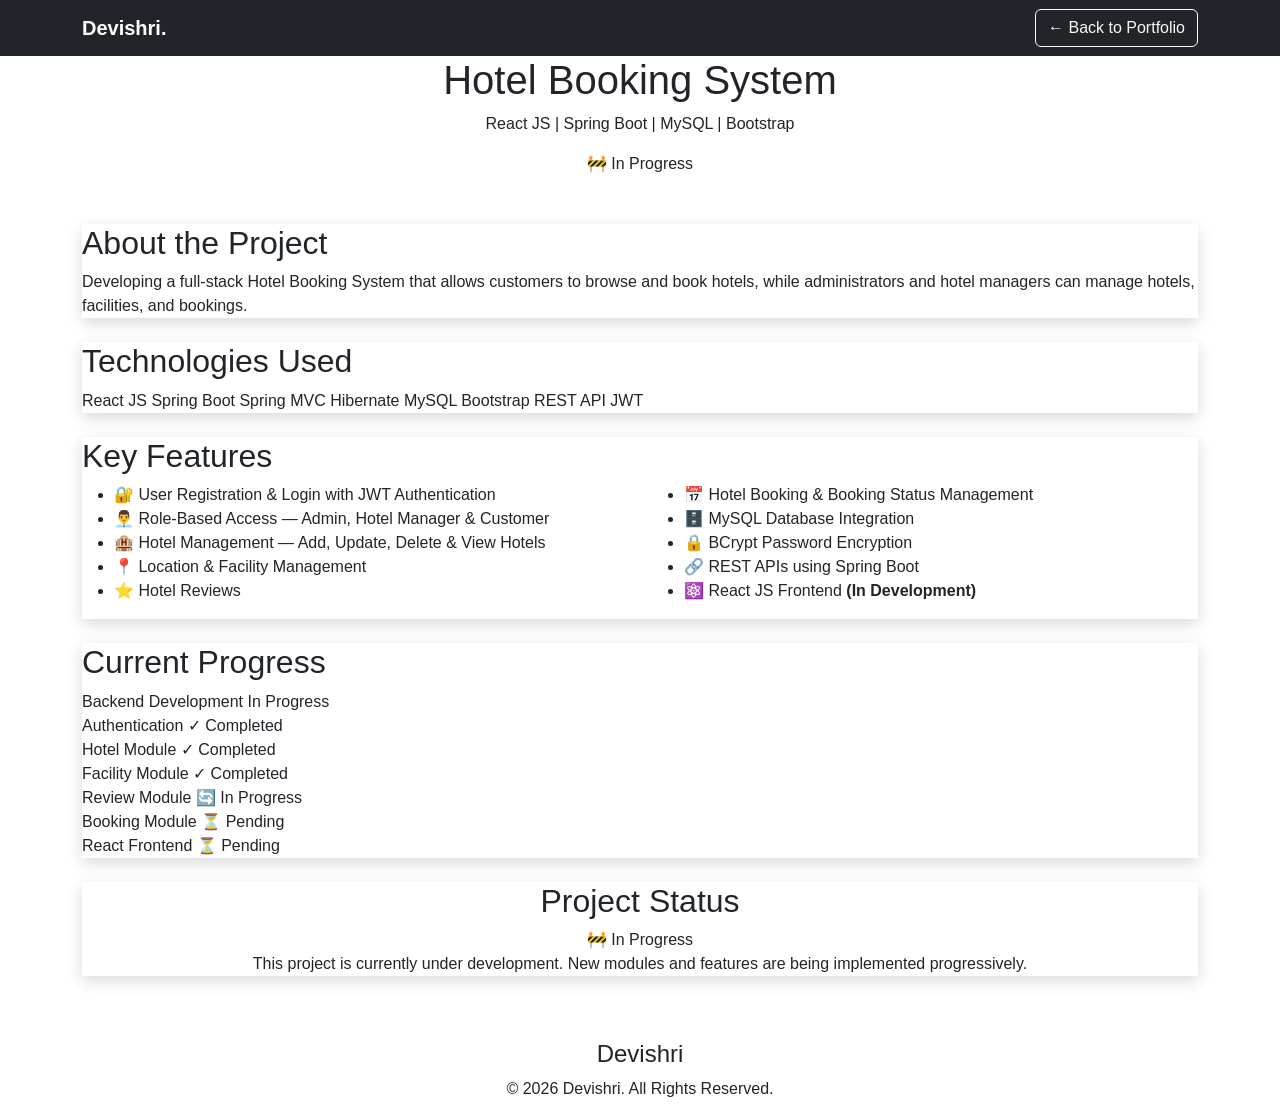
==== hotel-project.html @ 1232fc9a "Add files via upload" ====
<!DOCTYPE html>
<html lang="en">

<head>

    <meta charset="UTF-8">

    <meta name="viewport"
          content="width=device-width, initial-scale=1.0">

    <title>Hotel Booking System | Devishri</title>

    <!-- Bootstrap CSS -->
    <link href="https://cdn.jsdelivr.net/npm/bootstrap@5.3.3/dist/css/bootstrap.min.css"
          rel="stylesheet">

    <!-- Bootstrap Icons -->
    <link rel="stylesheet"
          href="https://cdn.jsdelivr.net/npm/bootstrap-icons@1.11.3/font/bootstrap-icons.min.css">

    <!-- Custom CSS -->
    <link rel="stylesheet" href="style.css">

</head>

<body>

<!-- ================= NAVBAR ================= -->

<nav class="navbar navbar-dark bg-dark">

    <div class="container">

        <a class="navbar-brand fw-bold"
           href="index.html">
            Devishri.
        </a>

        <a href="index.html"
           class="btn btn-outline-light">
            ← Back to Portfolio
        </a>

    </div>

</nav>


<!-- ================= PROJECT HEADER ================= -->

<section class="project-header">

    <div class="container text-center">

        <h1>Hotel Booking System</h1>

        <p>
            React JS | Spring Boot | MySQL | Bootstrap
        </p>

        <span class="ongoing-badge">
            🚧 In Progress
        </span>

    </div>

</section>


<!-- ================= PROJECT DETAILS ================= -->

<section class="py-5">

    <div class="container">

        <!-- About Project -->

        <div class="project-card mb-4">

            <h2>About the Project</h2>

            <p>
                Developing a full-stack Hotel Booking System
                that allows customers to browse and book hotels,
                while administrators and hotel managers can
                manage hotels, facilities, and bookings.
            </p>

        </div>


        <!-- Technologies -->

        <div class="project-card mb-4">

            <h2>Technologies Used</h2>

            <div class="project-tech">

                <span>React JS</span>
                <span>Spring Boot</span>
                <span>Spring MVC</span>
                <span>Hibernate</span>
                <span>MySQL</span>
                <span>Bootstrap</span>
                <span>REST API</span>
                <span>JWT</span>

            </div>

        </div>


        <!-- Key Features -->

        <div class="project-card mb-4">

            <h2>Key Features</h2>

            <div class="row">

                <div class="col-md-6">

                    <ul class="feature-list">

                        <li>
                            🔐 User Registration & Login
                            with JWT Authentication
                        </li>

                        <li>
                            👨‍💼 Role-Based Access —
                            Admin, Hotel Manager & Customer
                        </li>

                        <li>
                            🏨 Hotel Management —
                            Add, Update, Delete & View Hotels
                        </li>

                        <li>
                            📍 Location & Facility Management
                        </li>

                        <li>
                            ⭐ Hotel Reviews
                        </li>

                    </ul>

                </div>


                <div class="col-md-6">

                    <ul class="feature-list">

                        <li>
                            📅 Hotel Booking &
                            Booking Status Management
                        </li>

                        <li>
                            🗄️ MySQL Database Integration
                        </li>

                        <li>
                            🔒 BCrypt Password Encryption
                        </li>

                        <li>
                            🔗 REST APIs using Spring Boot
                        </li>

                        <li>
                            ⚛️ React JS Frontend
                            <strong>(In Development)</strong>
                        </li>

                    </ul>

                </div>

            </div>

        </div>


        <!-- Current Progress -->

        <div class="project-card mb-4">

            <h2>Current Progress</h2>

            <div class="progress-container">

                <div class="progress-item">
                    <span>Backend Development</span>
                    <span class="done">In Progress</span>
                </div>

                <div class="progress-item">
                    <span>Authentication</span>
                    <span class="done">✓ Completed</span>
                </div>

                <div class="progress-item">
                    <span>Hotel Module</span>
                    <span class="done">✓ Completed</span>
                </div>

                <div class="progress-item">
                    <span>Facility Module</span>
                    <span class="done">✓ Completed</span>
                </div>

                <div class="progress-item">
                    <span>Review Module</span>
                    <span class="working">🔄 In Progress</span>
                </div>

                <div class="progress-item">
                    <span>Booking Module</span>
                    <span class="pending">⏳ Pending</span>
                </div>

                <div class="progress-item">
                    <span>React Frontend</span>
                    <span class="pending">⏳ Pending</span>
                </div>

            </div>

        </div>


        <!-- Project Status -->

        <div class="project-card status-card text-center">

            <h2>Project Status</h2>

            <div class="big-status">
                🚧 In Progress
            </div>

            <p>
                This project is currently under development.
                New modules and features are being implemented
                progressively.
            </p>

        </div>

    </div>

</section>


<!-- ================= FOOTER ================= -->

<footer>

    <div class="container text-center">

        <h4>
            Devishri
        </h4>

        <p class="copyright">
            © 2026 Devishri. All Rights Reserved.
        </p>

    </div>

</footer>


<!-- Bootstrap JS -->

<script src="https://cdn.jsdelivr.net/npm/bootstrap@5.3.3/dist/js/bootstrap.bundle.min.js">
</script>

</body>

</html>
---- style.css ----
/* General Styling */

html {
    scroll-behavior: smooth;
}

body {
    font-family: Arial, sans-serif;
}


/* ================= HERO ================= */

.hero-section {
    min-height: 100vh;

    display: flex;
    align-items: center;
    justify-content: center;

    background: linear-gradient(135deg, #1d2671, #c33764);

    color: white;

    padding-top: 70px;
}

.hero-section h1 {
    font-size: 55px;
    font-weight: bold;
}

.hero-section span {
    color: #ffd700;
}


/* ================= ABOUT ================= */

#about {
    background-color: #f8f9fa;
}

.skill-box {
    display: inline-block;

    background-color: #212529;
    color: white;

    padding: 10px 18px;

    margin: 5px;

    border-radius: 20px;
}


/* ================= PROJECTS ================= */

.projects-section {
    background-color: #ffffff;
}

.project-card {
    border: none;

    box-shadow: 0 5px 15px rgba(0, 0, 0, 0.15);

    transition: 0.3s;
}

.project-card:hover {
    transform: translateY(-8px);
}


/* ================= CONTACT ================= */

#contact {
    background-color: #f8f9fa;
}


/* ================= RESPONSIVE ================= */

@media (max-width: 768px) {

    .hero-section h1 {
        font-size: 40px;
    }

    .hero-section p {
        font-size: 18px;
    }

}

/* Project Screenshot */

.project-screenshot {
    max-width: 550px;
    max-width: 700px;
    height: auto;
    display: block;
    margin: 20px auto;
    border-radius: 15px;
}
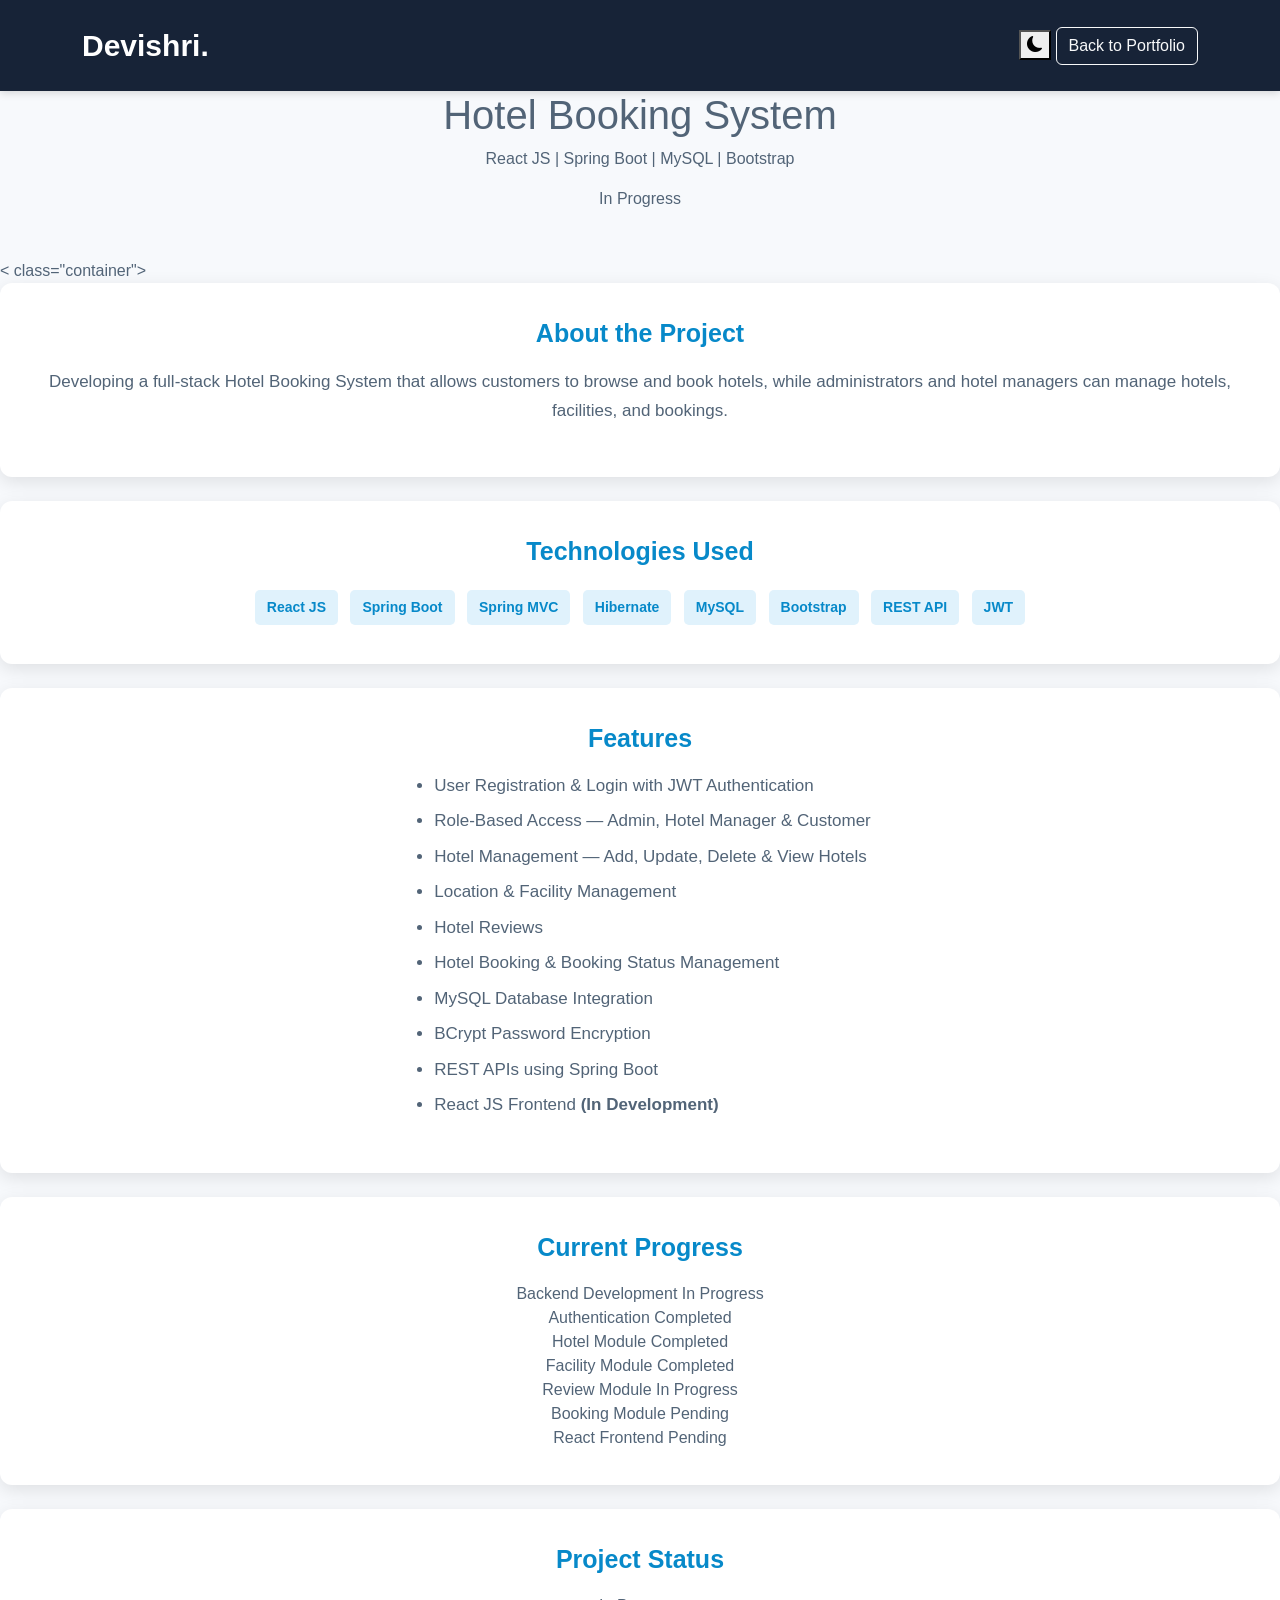
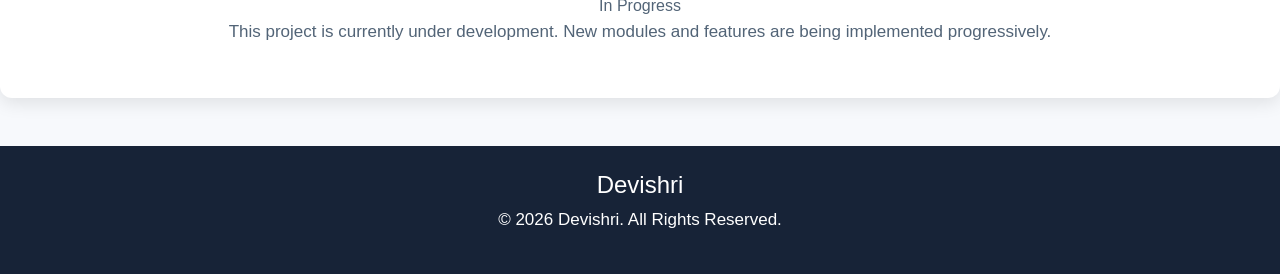
==== commit 09617ff7: "Add files via upload" ====
--- a/hotel-project.html
+++ b/hotel-project.html
@@ -36,10 +36,18 @@
             Devishri.
         </a>
 
-        <a href="index.html"
-           class="btn btn-outline-light">
-            ← Back to Portfolio
-        </a>
+        <div>
+            <button id="themeToggle"
+                    class="theme-btn"
+                    title="Toggle Dark Mode">
+                <i class="bi bi-moon-fill"></i>
+            </button>
+
+            <a href="index.html"
+               class="btn btn-outline-light">
+                Back to Portfolio
+            </a>
+        </div>
 
     </div>
 
@@ -59,7 +67,7 @@
         </p>
 
         <span class="ongoing-badge">
-            🚧 In Progress
+            In Progress
         </span>
 
     </div>
@@ -71,13 +79,13 @@
 
 <section class="py-5">
 
-    <div class="container">
+    < class="container">
 
         <!-- About Project -->
 
         <div class="project-card mb-4">
 
-            <h2>About the Project</h2>
+            <h3>About the Project</h3>
 
             <p>
                 Developing a full-stack Hotel Booking System
@@ -93,7 +101,7 @@
 
         <div class="project-card mb-4">
 
-            <h2>Technologies Used</h2>
+            <h3>Technologies Used</h3>
 
             <div class="project-tech">
 
@@ -115,74 +123,59 @@
 
         <div class="project-card mb-4">
 
-            <h2>Key Features</h2>
-
-            <div class="row">
-
-                <div class="col-md-6">
-
-                    <ul class="feature-list">
-
-                        <li>
-                            🔐 User Registration & Login
+            <h3>Features</h3>
+
+                        <ul class="feature-list">
+
+                        <li>
+                            User Registration & Login
                             with JWT Authentication
                         </li>
 
                         <li>
-                            👨‍💼 Role-Based Access —
+                            Role-Based Access —
                             Admin, Hotel Manager & Customer
                         </li>
 
                         <li>
-                            🏨 Hotel Management —
+                            Hotel Management —
                             Add, Update, Delete & View Hotels
                         </li>
 
                         <li>
-                            📍 Location & Facility Management
-                        </li>
-
-                        <li>
-                            ⭐ Hotel Reviews
+                            Location & Facility Management
+                        </li>
+
+                        <li>
+                            Hotel Reviews
+                        </li>
+
+                        <li>
+                            Hotel Booking &
+                            Booking Status Management
+                        </li>
+
+                        <li>
+                            MySQL Database Integration
+                        </li>
+
+                        <li>
+                            BCrypt Password Encryption
+                        </li>
+
+                        <li>
+                            REST APIs using Spring Boot
+                        </li>
+
+                        <li>
+                            React JS Frontend
+                            <strong>(In Development)</strong>
                         </li>
 
                     </ul>
 
                 </div>
 
-
-                <div class="col-md-6">
-
-                    <ul class="feature-list">
-
-                        <li>
-                            📅 Hotel Booking &
-                            Booking Status Management
-                        </li>
-
-                        <li>
-                            🗄️ MySQL Database Integration
-                        </li>
-
-                        <li>
-                            🔒 BCrypt Password Encryption
-                        </li>
-
-                        <li>
-                            🔗 REST APIs using Spring Boot
-                        </li>
-
-                        <li>
-                            ⚛️ React JS Frontend
-                            <strong>(In Development)</strong>
-                        </li>
-
-                    </ul>
-
-                </div>
-
-            </div>
-
         </div>
 
 
@@ -190,7 +183,7 @@
 
         <div class="project-card mb-4">
 
-            <h2>Current Progress</h2>
+            <h3>Current Progress</h3>
 
             <div class="progress-container">
 
@@ -201,32 +194,32 @@
 
                 <div class="progress-item">
                     <span>Authentication</span>
-                    <span class="done">✓ Completed</span>
+                    <span class="done"> Completed</span>
                 </div>
 
                 <div class="progress-item">
                     <span>Hotel Module</span>
-                    <span class="done">✓ Completed</span>
+                    <span class="done"> Completed</span>
                 </div>
 
                 <div class="progress-item">
                     <span>Facility Module</span>
-                    <span class="done">✓ Completed</span>
+                    <span class="done">Completed</span>
                 </div>
 
                 <div class="progress-item">
                     <span>Review Module</span>
-                    <span class="working">🔄 In Progress</span>
+                    <span class="working"> In Progress</span>
                 </div>
 
                 <div class="progress-item">
                     <span>Booking Module</span>
-                    <span class="pending">⏳ Pending</span>
+                    <span class="pending"> Pending</span>
                 </div>
 
                 <div class="progress-item">
                     <span>React Frontend</span>
-                    <span class="pending">⏳ Pending</span>
+                    <span class="pending"> Pending</span>
                 </div>
 
             </div>
@@ -238,10 +231,10 @@
 
         <div class="project-card status-card text-center">
 
-            <h2>Project Status</h2>
+            <h3>Project Status</h3>
 
             <div class="big-status">
-                🚧 In Progress
+                In Progress
             </div>
 
             <p>
@@ -280,6 +273,7 @@
 
 <script src="https://cdn.jsdelivr.net/npm/bootstrap@5.3.3/dist/js/bootstrap.bundle.min.js">
 </script>
+<script src="script.js"></script>
 
 </body>
 
--- a/style.css
+++ b/style.css
@@ -1,107 +1,486 @@
-/* General Styling */
+/* ================= GENERAL ================= */
 
 html {
     scroll-behavior: smooth;
+    scroll-padding-top: 75px;
 }
 
 body {
-    font-family: Arial, sans-serif;
-}
-
-
-/* ================= HERO ================= */
+    margin: 0;
+    font-family: Arial, Helvetica, sans-serif;
+    color: #526477;
+    background: #f7f9fc;
+}
+
+
+/* ================= NAVBAR ================= */
+
+.navbar {
+    background: #172337 !important;
+    padding: 18px 0;
+    box-shadow: 0 2px 8px rgba(0, 0, 0, 0.15);
+}
+
+.navbar-brand {
+    font-size: 30px;
+    color: white !important;
+}
+
+.navbar-nav {
+    gap: 18px;
+}
+
+.nav-link {
+    color: white !important;
+    font-size: 19px;
+    transition: 0.3s;
+}
+
+.nav-link:hover {
+    color: #0789c9 !important;
+}
+
+
+/* ================= HOME ================= */
 
 .hero-section {
     min-height: 100vh;
-
+    background: #e0f2fc;
     display: flex;
     align-items: center;
     justify-content: center;
-
-    background: linear-gradient(135deg, #1d2671, #c33764);
-
-    color: white;
-
-    padding-top: 70px;
+    text-align: center;
+    padding: 100px 20px 60px;
 }
 
 .hero-section h1 {
-    font-size: 55px;
-    font-weight: bold;
-}
-
-.hero-section span {
-    color: #ffd700;
+    font-size: 58px;
+    font-weight: bold;
+    color: #172337;
+    margin-bottom: 25px;
+}
+
+.hero-section h1 span {
+    color: #0789c9;
+}
+
+.hero-section .lead {
+    font-size: 28px;
+    font-weight: bold;
+    color: #526477;
+    margin-bottom: 25px;
+}
+
+.hero-section .btn {
+    background: #0789c9;
+    border: none;
+    padding: 16px 32px;
+    font-size: 19px;
+    font-weight: bold;
+    border-radius: 6px;
+    transition: 0.3s;
+}
+
+.hero-section .btn:hover {
+    background: #056f9f;
+    transform: translateY(-3px);
+}
+
+
+/* ================= COMMON HEADINGS ================= */
+
+section h2 {
+    font-size: 42px;
+    font-weight: bold;
+    color: #172337;
+    text-align: center;
+    margin-bottom: 15px;
+}
+
+.section-line {
+    width: 75px;
+    height: 4px;
+    background: #0789c9;
+    margin: 0 auto 55px;
 }
 
 
 /* ================= ABOUT ================= */
 
 #about {
-    background-color: #f8f9fa;
+    background: #f7f9fc;
+    padding: 90px 20px !important;
+}
+
+#about .row {
+    margin-top: 20px;
+}
+
+#about h3 {
+    color: #172337;
+    font-size: 30px;
+    font-weight: bold;
+    margin-bottom: 25px;
+}
+
+#about p {
+    font-size: 19px;
+    line-height: 1.8;
+    color: #526477;
+}
+
+
+/* ================= SKILLS ================= */
+
+#about h5 {
+    color: #0789c9;
+    font-size: 20px;
+    font-weight: bold;
+    margin-bottom: 12px;
 }
 
 .skill-box {
     display: inline-block;
-
-    background-color: #212529;
-    color: white;
-
-    padding: 10px 18px;
-
+    background: white;
+    color: #0789c9;
+    padding: 13px 22px;
     margin: 5px;
-
-    border-radius: 20px;
+    border-radius: 8px;
+    font-size: 17px;
+    font-weight: bold;
+    box-shadow: 0 4px 12px rgba(0, 0, 0, 0.08);
+    transition: 0.3s;
+}
+
+.skill-box:hover {
+    transform: translateY(-4px);
+    box-shadow: 0 8px 18px rgba(0, 0, 0, 0.12);
 }
 
 
 /* ================= PROJECTS ================= */
 
 .projects-section {
-    background-color: #ffffff;
+    background: #f7f9fc;
+    padding: 90px 20px !important;
 }
 
 .project-card {
-    border: none;
-
-    box-shadow: 0 5px 15px rgba(0, 0, 0, 0.15);
-
+    background: white;
+    min-height: 100%;
+    padding: 35px 28px;
+    text-align: center;
+    border-radius: 12px;
+    box-shadow: 0 5px 18px rgba(0, 0, 0, 0.10);
     transition: 0.3s;
 }
 
 .project-card:hover {
     transform: translateY(-8px);
+    box-shadow: 0 12px 28px rgba(0, 0, 0, 0.15);
+}
+
+.project-icon {
+    font-size: 50px;
+    color: #0789c9;
+    margin-bottom: 15px;
+}
+
+.project-card h3 {
+    color: #0789c9;
+    font-size: 25px;
+    font-weight: bold;
+    margin-bottom: 20px;
+}
+
+.project-card p {
+    font-size: 17px;
+    line-height: 1.7;
+    color: #526477;
+}
+
+.project-tech {
+    margin-top: 20px;
+}
+
+.project-tech span {
+    display: inline-block;
+    background: #e0f2fc;
+    color: #0789c9;
+    padding: 7px 12px;
+    margin: 4px;
+    border-radius: 5px;
+    font-size: 14px;
+    font-weight: bold;
+}
+
+.project-status {
+    margin-top: 18px;
+    color: #0789c9;
+    font-weight: bold;
+    font-size: 16px;
+}
+
+.project-status.completed {
+    color: #198754;
+}
+
+.project-card .btn {
+    background: #0789c9;
+    border: none;
+    padding: 11px 22px;
+    font-weight: bold;
+}
+
+.project-card .btn:hover {
+    background: #056f9f;
 }
 
 
 /* ================= CONTACT ================= */
 
 #contact {
-    background-color: #f8f9fa;
-}
-
-
-/* ================= RESPONSIVE ================= */
+    background: #e0f2fc;
+    padding: 90px 20px !important;
+    text-align: center;
+}
+
+.contact-email {
+    font-size: 21px;
+    color: #526477;
+    margin-bottom: 35px;
+}
+
+/* ================= SOCIAL BUTTONS ================= */
+
+.social-links {
+    display: flex;
+    justify-content: center;
+    gap: 18px;
+    margin-bottom: 30px;
+}
+
+.social-btn {
+    display: inline-block;
+    background: #0789c9;
+    color: white;
+    text-decoration: none;
+    padding: 15px 32px;
+    border-radius: 6px;
+    font-size: 18px;
+    font-weight: bold;
+    transition: 0.3s;
+}
+
+.social-btn:hover {
+    background: #056f9f;
+    color: white;
+    transform: translateY(-3px);
+}
+
+
+
+/* ================= FOOTER ================= */
+
+footer {
+    background: #172337 !important;
+    color: white;
+    padding: 25px 10px !important;
+}
+
+footer p {
+    font-size: 17px;
+}
+
+
+/* ================= MOBILE ================= */
 
 @media (max-width: 768px) {
 
+    .navbar {
+        padding: 12px 0;
+    }
+
+    .navbar-brand {
+        font-size: 25px;
+    }
+
+    .navbar-nav {
+        gap: 5px;
+        margin-top: 10px;
+    }
+
+    .hero-section {
+        min-height: 90vh;
+    }
+
     .hero-section h1 {
-        font-size: 40px;
-    }
-
-    .hero-section p {
-        font-size: 18px;
-    }
-
-}
-
-/* Project Screenshot */
-
-.project-screenshot {
-    max-width: 550px;
-    max-width: 700px;
-    height: auto;
-    display: block;
+        font-size: 38px;
+    }
+
+    .hero-section .lead {
+        font-size: 20px;
+    }
+
+    section h2 {
+        font-size: 34px;
+    }
+
+    #about {
+        padding: 70px 15px !important;
+    }
+
+    #about h3 {
+        font-size: 27px;
+        margin-top: 20px;
+    }
+
+    .projects-section {
+        padding: 70px 15px !important;
+    }
+
+    .project-card {
+        padding: 30px 20px;
+    }
+
+    #contact {
+        padding: 70px 15px !important;
+    }
+
+    .social-links {
+        flex-direction: column;
+        align-items: center;
+    }
+
+    .social-btn {
+        width: 180px;
+    }
+
+    #contactForm {
+        padding: 25px 20px;
+    }
+}
+
+/* ================= DARK MODE ================= */
+
+body.dark-mode {
+    background: #101827 !important;
+    color: #e5e7eb !important;
+}
+
+/* Navbar */
+body.dark-mode .navbar {
+    background: #101827 !important;
+}
+
+/* HOME */
+body.dark-mode .hero-section {
+    background: #101827 !important;
+}
+
+body.dark-mode .hero-section h1 {
+    color: #ffffff !important;
+}
+
+body.dark-mode .hero-section .lead {
+    color: #c5ced9 !important;
+}
+
+
+/* ABOUT */
+body.dark-mode #about {
+    background: #101827 !important;
+}
+
+body.dark-mode #about h2,
+body.dark-mode #about h3 {
+    color: #ffffff !important;
+}
+
+body.dark-mode #about p {
+    color: #c5ced9 !important;
+}
+
+
+/* SKILLS */
+body.dark-mode .skills-section {
+    background: #101827 !important;
+}
+
+body.dark-mode .skills-section h2,
+body.dark-mode .skill-category h3 {
+    color: #ffffff !important;
+}
+
+body.dark-mode .skill-box {
+    background: #101827 !important;
+    color: #39bdf8 !important;
+    border: 1px solid #263449;
+}
+
+
+/* PROJECTS */
+body.dark-mode .projects-section {
+    background: #101827 !important;
+}
+
+body.dark-mode .projects-section h2 {
+    color: #ffffff !important;
+}
+
+body.dark-mode .project-card {
+    background: #101827 !important;
+    border: 1px solid #263449;
+}
+
+body.dark-mode .project-card h3 {
+    color: #39bdf8 !important;
+}
+
+body.dark-mode .project-card p {
+    color: #c5ced9 !important;
+}
+
+body.dark-mode .project-tech span {
+    background: #101827 !important;
+    color: #39bdf8 !important;
+}
+
+
+/* CONTACT */
+body.dark-mode #contact {
+    background: #101827 !important;
+}
+
+body.dark-mode #contact h2 {
+    color: #ffffff !important;
+}
+
+body.dark-mode .contact-email {
+    color: #c5ced9 !important;
+}
+
+
+/* FOOTER */
+body.dark-mode footer {
+    background: #101827 !important;
+}
+
+
+/* TOGGLE */
+body.dark-mode .theme-toggle button {
+    color: #ffffff !important;
+}
+
+/* projects*/
+.feature-list {
+    width: fit-content;
     margin: 20px auto;
-    border-radius: 15px;
+    padding-left: 25px;
+    text-align: left;
+}
+
+.feature-list li {
+    margin-bottom: 10px;
+    font-size: 17px;
 }
